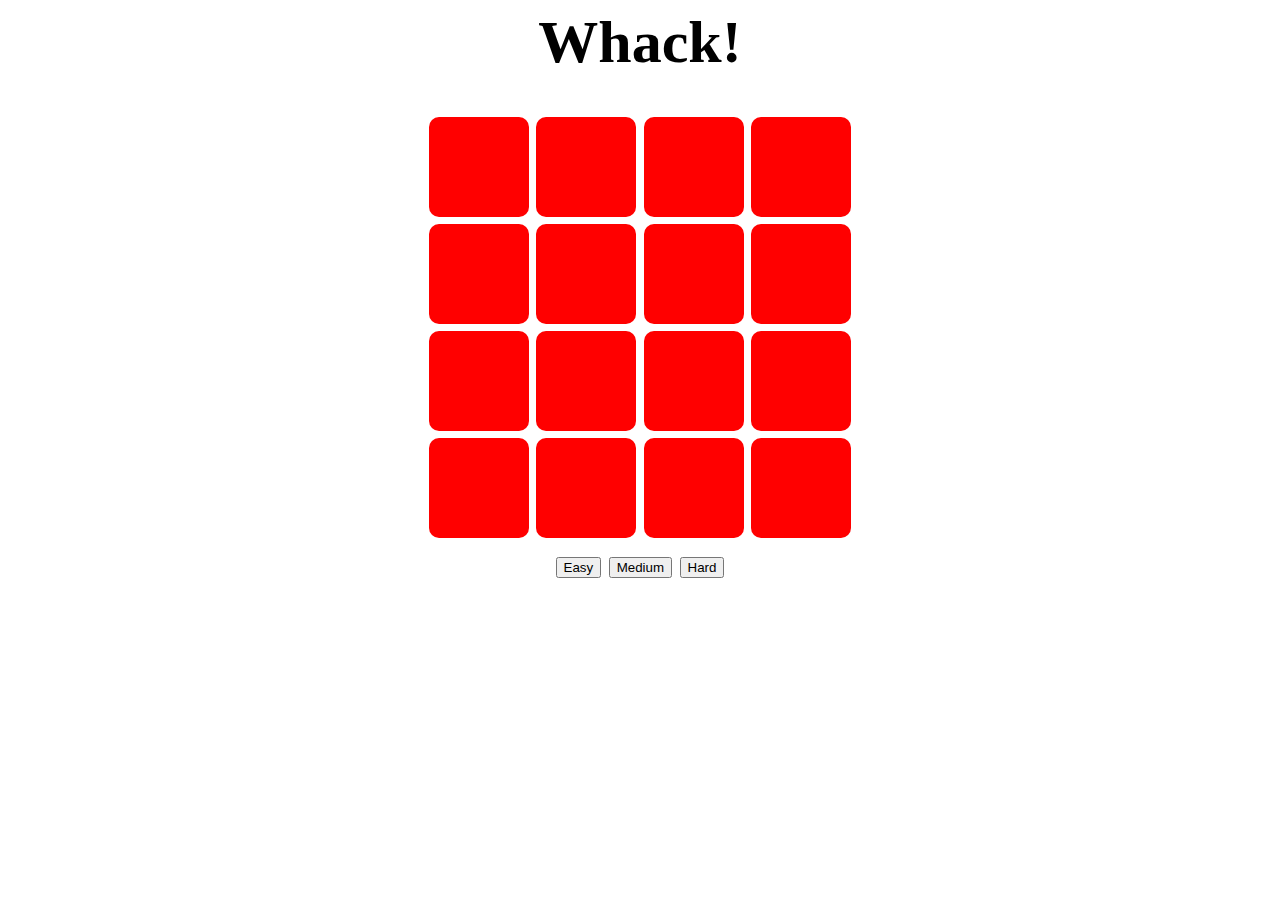
==== index.html @ 7587671d "first commit" ====
<html>
<head> <link rel="stylesheet" type="text/css" href="style.css">
	<title> Whack </title>
</head>
<h1> Whack!</h1>
<body>
	<div class="container">
		<div class="box"></div>
		<div class="box"></div>
		<div class="box"></div>
		<div class="box"></div>
		<div class="box"></div>
		<div class="box"></div>
		<div class="box"></div>
		<div class="box"></div>
		<div class="box"></div>
		<div class="box"></div>
		<div class="box"></div>
		<div class="box"></div>
		<div class="box"></div>
		<div class="box"></div>
		<div class="box"></div>
		<div class="box"></div>
	</div>
	<button class="easy">Easy</button>
	<button class="medium">Medium</button>
	<button class="hard">Hard</button>
	<script type="text/javascript" src="main.js"></script>
</body>
</html>
---- style.css ----
body {
	text-align: center;
	font-size: 30px;
	font-style: serif;
}

.container {
	width:450px;
	margin: 0 auto;
}


.box {
	height:100px;
	width:100px;
	background-color: red;
	display:inline-block;
	border-radius: 10px;
}
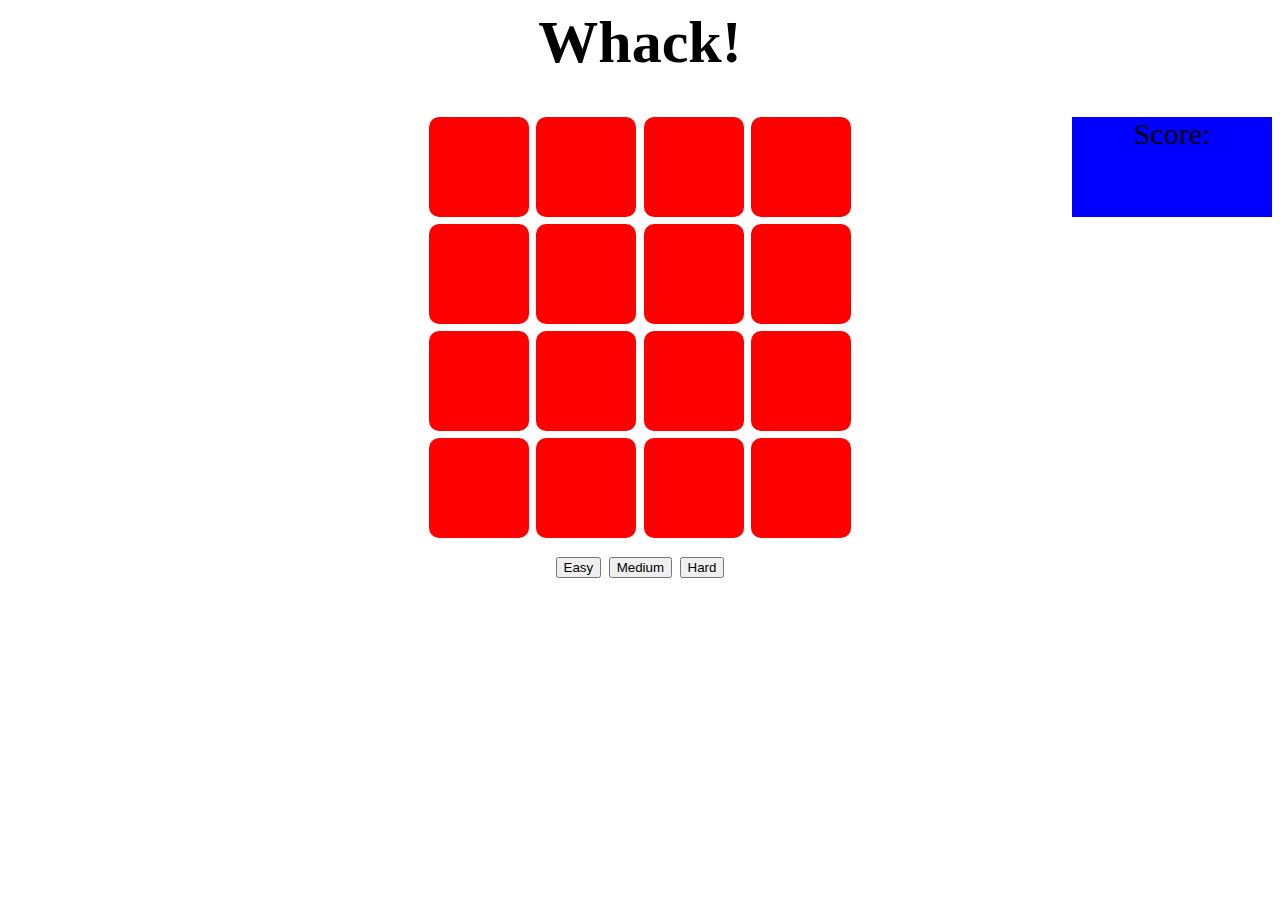
==== commit 4358d3f9: "changes picture" ====
--- a/index.html
+++ b/index.html
@@ -4,6 +4,7 @@
 </head>
 <h1> Whack!</h1>
 <body>
+	<div class="score">Score:    </div>
 	<div class="container">
 		<div class="box"></div>
 		<div class="box"></div>
--- a/style.css
+++ b/style.css
@@ -16,4 +16,13 @@
 	background-color: red;
 	display:inline-block;
 	border-radius: 10px;
+}
+
+.score {
+	height:100px;
+	width:200px;
+	background-color: blue;
+	border-top: 20px;
+	float: right;
+	display: inline-block;
 }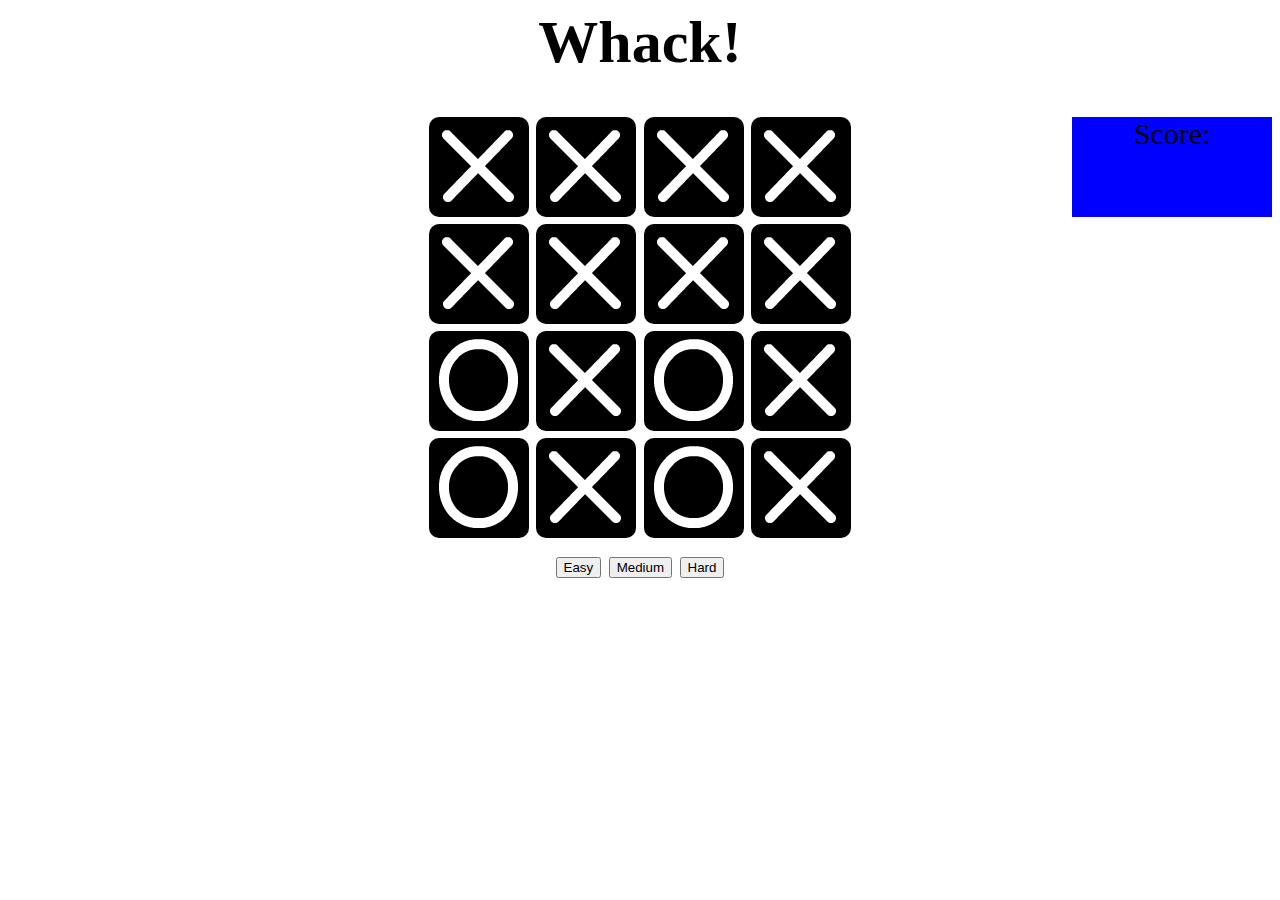
==== commit 3dd6ac71: "java script swaps objects" ====
--- a/index.html
+++ b/index.html
@@ -1,27 +1,27 @@
 <html>
 <head> <link rel="stylesheet" type="text/css" href="style.css">
+	<script src="http://ajax.googleapis.com/ajax/libs/jquery/1.11.1/jquery.min.js"></script>
 	<title> Whack </title>
 </head>
 <h1> Whack!</h1>
-<body>
 	<div class="score">Score:    </div>
 	<div class="container">
-		<div class="box"></div>
-		<div class="box"></div>
-		<div class="box"></div>
-		<div class="box"></div>
-		<div class="box"></div>
-		<div class="box"></div>
-		<div class="box"></div>
-		<div class="box"></div>
-		<div class="box"></div>
-		<div class="box"></div>
-		<div class="box"></div>
-		<div class="box"></div>
-		<div class="box"></div>
-		<div class="box"></div>
-		<div class="box"></div>
-		<div class="box"></div>
+		<div class="picX"></div>
+		<div class="picX"></div>
+		<div class="picX"></div>
+		<div class="picX"></div>
+		<div class="picX"></div>
+		<div class="picX"></div>
+		<div class="picX"></div>
+		<div class="picX"></div>
+		<div class="picX"></div>
+		<div class="picX"></div>
+		<div class="picX"></div>
+		<div class="picX"></div>
+		<div class="picX"></div>
+		<div class="picX"></div>
+		<div class="picX"></div>
+		<div class="picX"></div>
 	</div>
 	<button class="easy">Easy</button>
 	<button class="medium">Medium</button>
--- a/style.css
+++ b/style.css
@@ -10,14 +10,22 @@
 }
 
 
-.box {
+.picX {
 	height:100px;
 	width:100px;
-	background-color: red;
 	display:inline-block;
 	border-radius: 10px;
+	background-image: url(x.png);
 }
 
+/*.picO {
+	height:100px;
+	width:100px;
+	display:inline-block;
+	border-radius: 10px;
+	background-image: url(o.png);
+}
+*/
 .score {
 	height:100px;
 	width:200px;
@@ -25,4 +33,12 @@
 	border-top: 20px;
 	float: right;
 	display: inline-block;
+}
+
+.active {
+	height:100px;
+	width:100px;
+	display:inline-block;
+	border-radius: 10px;
+	background-image: url(o.png);
 }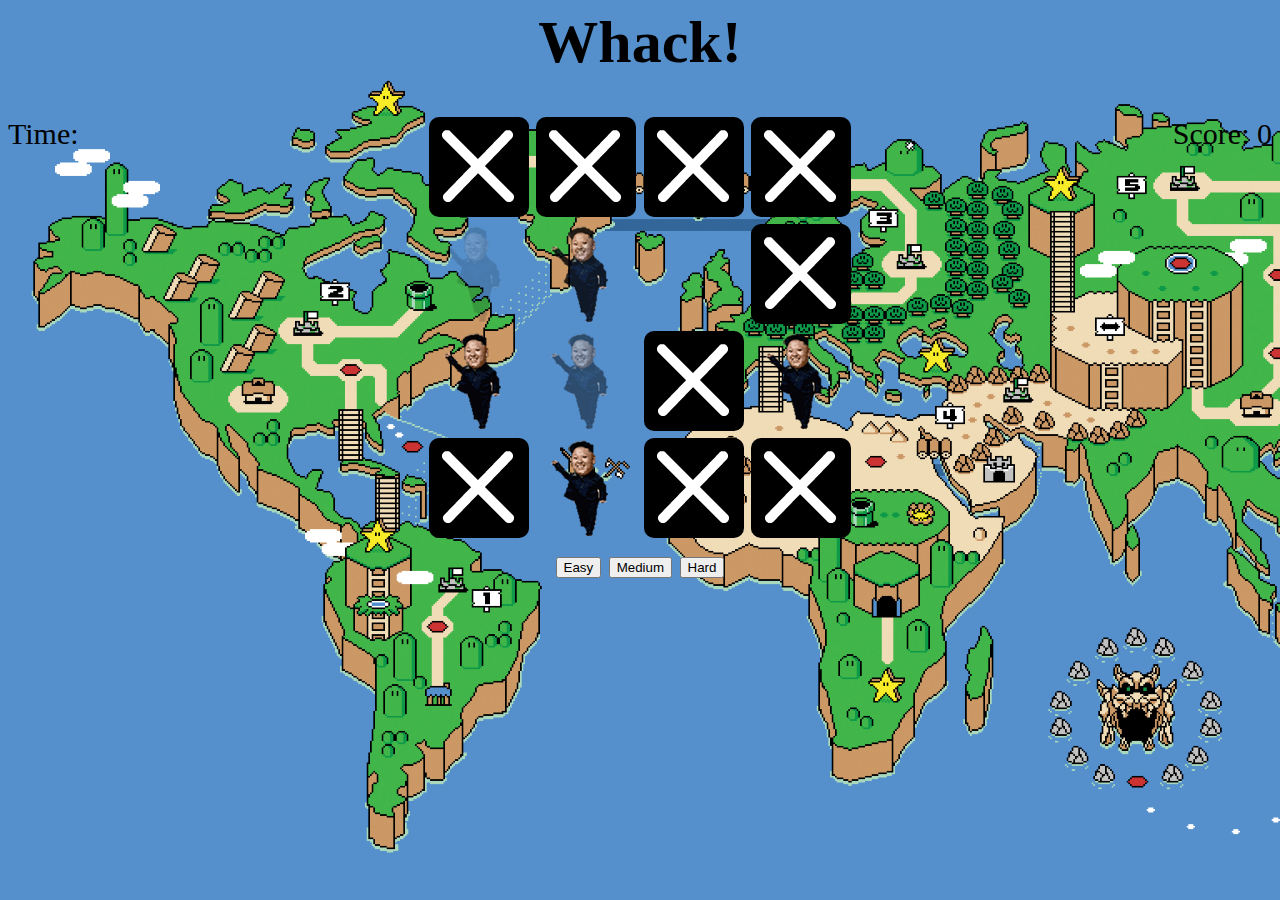
==== commit 7625b8f7: "adds new picture" ====
--- a/index.html
+++ b/index.html
@@ -4,7 +4,9 @@
 	<title> Whack </title>
 </head>
 <h1> Whack!</h1>
+	<body>
 	<div class="score">Score:    </div>
+	<div class="timer">Time:    </div>
 	<div class="container">
 		<div class="picX"></div>
 		<div class="picX"></div>
--- a/style.css
+++ b/style.css
@@ -2,6 +2,8 @@
 	text-align: center;
 	font-size: 30px;
 	font-style: serif;
+	background-image: url(map.png);
+	background-size:cover;
 }
 
 .container {
@@ -16,21 +18,20 @@
 	display:inline-block;
 	border-radius: 10px;
 	background-image: url(x.png);
+
+
+	
 }
 
-/*.picO {
-	height:100px;
-	width:100px;
-	display:inline-block;
-	border-radius: 10px;
-	background-image: url(o.png);
+.timer {
+	text-align: center;
+	border-top: 20px;
+	float: left;
+	display: inline-block;
 }
-*/
+
 .score {
-	height:100px;
-	width:200px;
-	background-color: blue;
-	border-top: 20px;
+	text-align: center;
 	float: right;
 	display: inline-block;
 }
@@ -40,5 +41,7 @@
 	width:100px;
 	display:inline-block;
 	border-radius: 10px;
-	background-image: url(o.png);
+	background-image: url(kim.png);
+	opacity: 0;
+
 }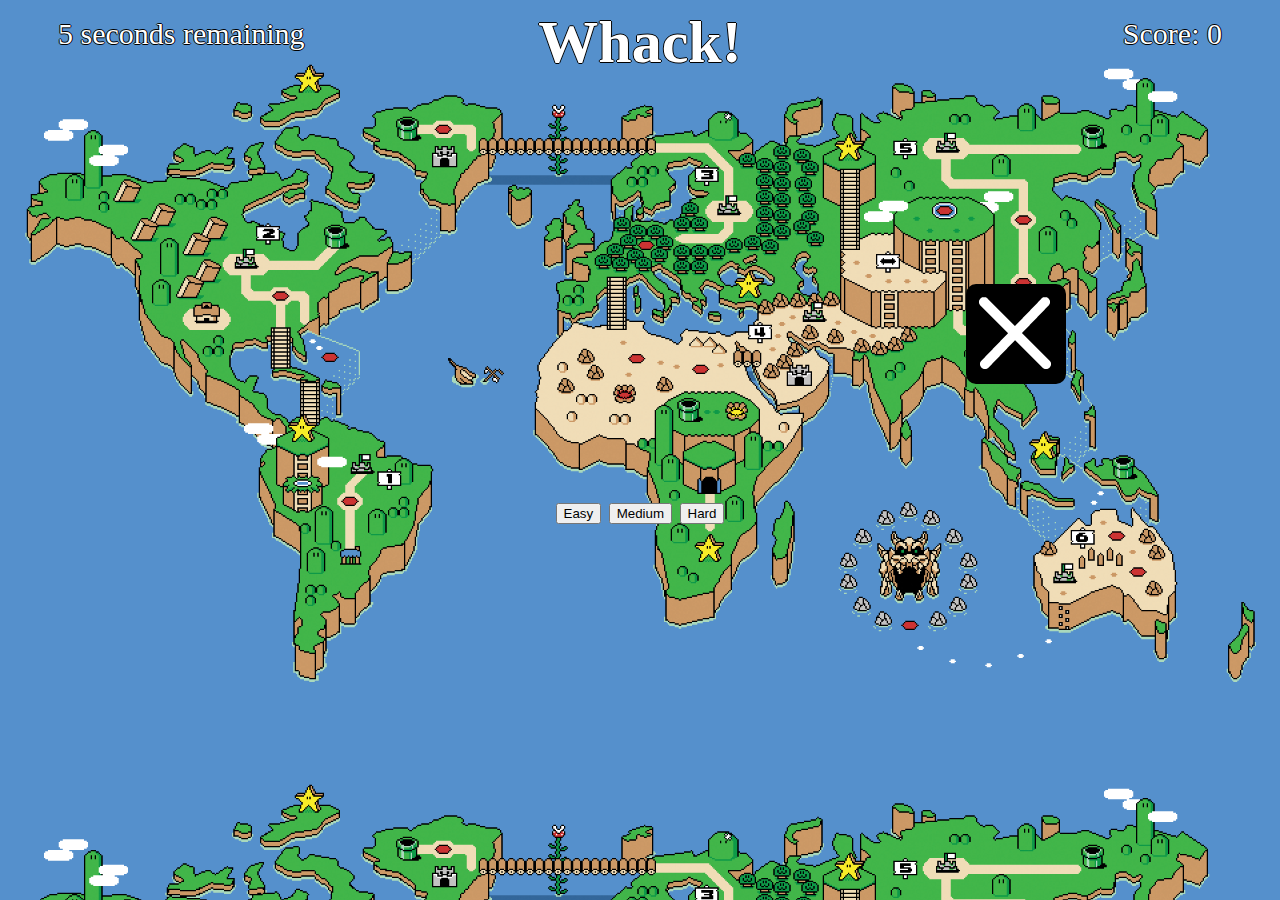
==== commit 62353505: "timing works, score works, needs 2 players" ====
--- a/index.html
+++ b/index.html
@@ -1,9 +1,9 @@
 <html>
 <head> <link rel="stylesheet" type="text/css" href="style.css">
 	<script src="http://ajax.googleapis.com/ajax/libs/jquery/1.11.1/jquery.min.js"></script>
-	<title> Whack </title>
+	<title> Whack!</title>
 </head>
-<h1> Whack!</h1>
+<h1> Whack! </h1>
 	<body>
 	<div class="score">Score:    </div>
 	<div class="timer">Time:    </div>
--- a/style.css
+++ b/style.css
@@ -2,13 +2,17 @@
 	text-align: center;
 	font-size: 30px;
 	font-style: serif;
+	color:white;
 	background-image: url(map.png);
-	background-size:cover;
+	background-size:100%;
+	cursor: url(noClick.png), default;
+	text-shadow: -1px 0 black, 0 1px black, 1px 0 black, 0 -1px black;
+
 }
 
 .container {
-	width:450px;
-	margin: 0 auto;
+	width:950px;
+	margin: 100px auto;
 }
 
 
@@ -17,23 +21,30 @@
 	width:100px;
 	display:inline-block;
 	border-radius: 10px;
-	background-image: url(x.png);
+	background-image: url(blank100.png);
 
 
 	
 }
 
 .timer {
+	color:white;
+	text-shadow: -1px 0 black, 0 1px black, 1px 0 black, 0 -1px black;
 	text-align: center;
 	border-top: 20px;
 	float: left;
-	display: inline-block;
+	margin-top: -100;
+	margin-left:50px;
 }
 
 .score {
+	color:white;
+	text-shadow: -1px 0 black, 0 1px black, 1px 0 black, 0 -1px black;
+	margin-right: 100px;
 	text-align: center;
 	float: right;
-	display: inline-block;
+	margin-top: -100;
+	margin-right:50px;
 }
 
 .active {
@@ -41,7 +52,11 @@
 	width:100px;
 	display:inline-block;
 	border-radius: 10px;
-	background-image: url(kim.png);
-	opacity: 0;
+	background-image: url(x.png);
+    transition-duration: 0.5s;
 
+}
+
+.clicky {
+	cursor: url(onClick.png), auto;
 }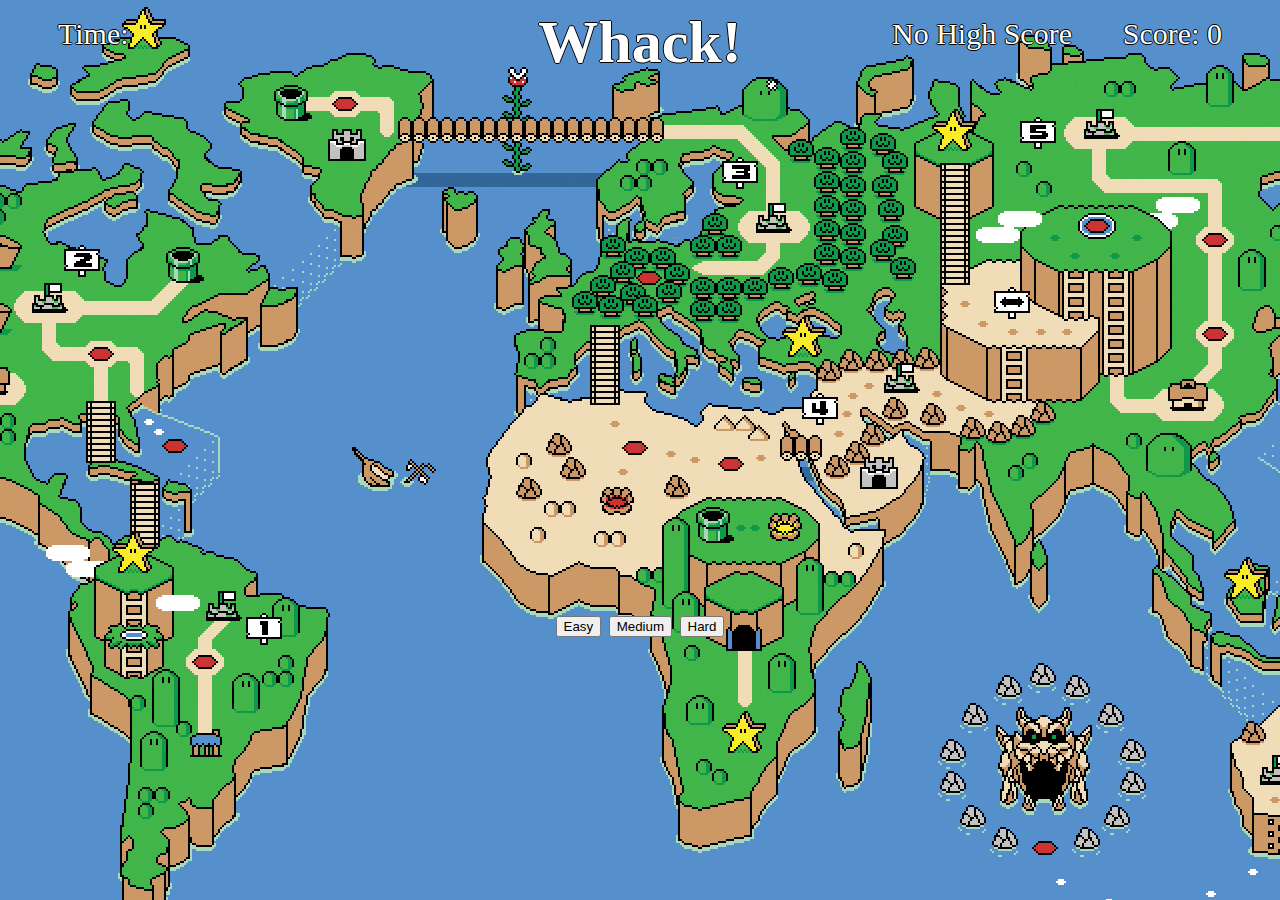
==== commit 8bc22038: "random additions and readme" ====
--- a/index.html
+++ b/index.html
@@ -1,13 +1,24 @@
 <html>
-<head> <link rel="stylesheet" type="text/css" href="style.css">
+<head> 
+	<link rel="stylesheet" type="text/css" href="style.css">
 	<script src="http://ajax.googleapis.com/ajax/libs/jquery/1.11.1/jquery.min.js"></script>
-	<title> Whack!</title>
+	<link rel="stylesheet" href="animate.css">
+	<title> Whack a Dictator!</title>
 </head>
 <h1> Whack! </h1>
-	<body>
-	<div class="score">Score:    </div>
-	<div class="timer">Time:    </div>
+	<body class="animated shake">
+	<div class="high">No High Score</div>
+	<div class="score">Score:</div>
+	<div class="timer">Time:</div>
 	<div class="container">
+		<div class="picX"></div>
+		<div class="picX"></div>
+		<div class="picX"></div>
+		<div class="picX"></div>
+		<div class="picX"></div>
+		<div class="picX"></div>
+		<div class="picX"></div>
+		<div class="picX"></div>
 		<div class="picX"></div>
 		<div class="picX"></div>
 		<div class="picX"></div>
--- a/style.css
+++ b/style.css
@@ -3,11 +3,18 @@
 	font-size: 30px;
 	font-style: serif;
 	color:white;
-	background-image: url(map.png);
-	background-size:100%;
+	background-color:#5590cc;
 	cursor: url(noClick.png), default;
 	text-shadow: -1px 0 black, 0 1px black, 1px 0 black, 0 -1px black;
+	background-position: center;
+	background-image: url(map.png);
+	background-attachment: fixed;               
+    background-repeat: no-repeat;
+    background-position: center center;
+}
 
+.gameOver {
+	background-image: url(gameOver.png);
 }
 
 .container {
@@ -19,12 +26,17 @@
 .picX {
 	height:100px;
 	width:100px;
+	padding:1px;
 	display:inline-block;
-	border-radius: 10px;
 	background-image: url(blank100.png);
+}
 
-
-	
+.blank {
+	height:100px;
+	width:100px;
+	padding:1px;
+	display:inline-block;
+	background-image: url(blank100.png);
 }
 
 .timer {
@@ -40,21 +52,40 @@
 .score {
 	color:white;
 	text-shadow: -1px 0 black, 0 1px black, 1px 0 black, 0 -1px black;
-	margin-right: 100px;
 	text-align: center;
 	float: right;
 	margin-top: -100;
 	margin-right:50px;
 }
 
+.high {
+	color:white;
+	text-shadow: -1px 0 black, 0 1px black, 1px 0 black, 0 -1px black;
+	margin-right: 200px;
+	text-align: center;
+	float: right;
+	margin-top: -100;
+}
+
 .active {
 	height:100px;
 	width:100px;
 	display:inline-block;
-	border-radius: 10px;
-	background-image: url(x.png);
-    transition-duration: 0.5s;
+	background-image: url(kim.png);
+}
 
+.sad {
+	height:100px;
+	width:100px;
+	display:inline-block;
+	background-image: url(sad.png);
+}
+
+.dalai {
+	height:100px;
+	width:100px;
+	display:inline-block;
+	background-image: url(dalai.png);
 }
 
 .clicky {
